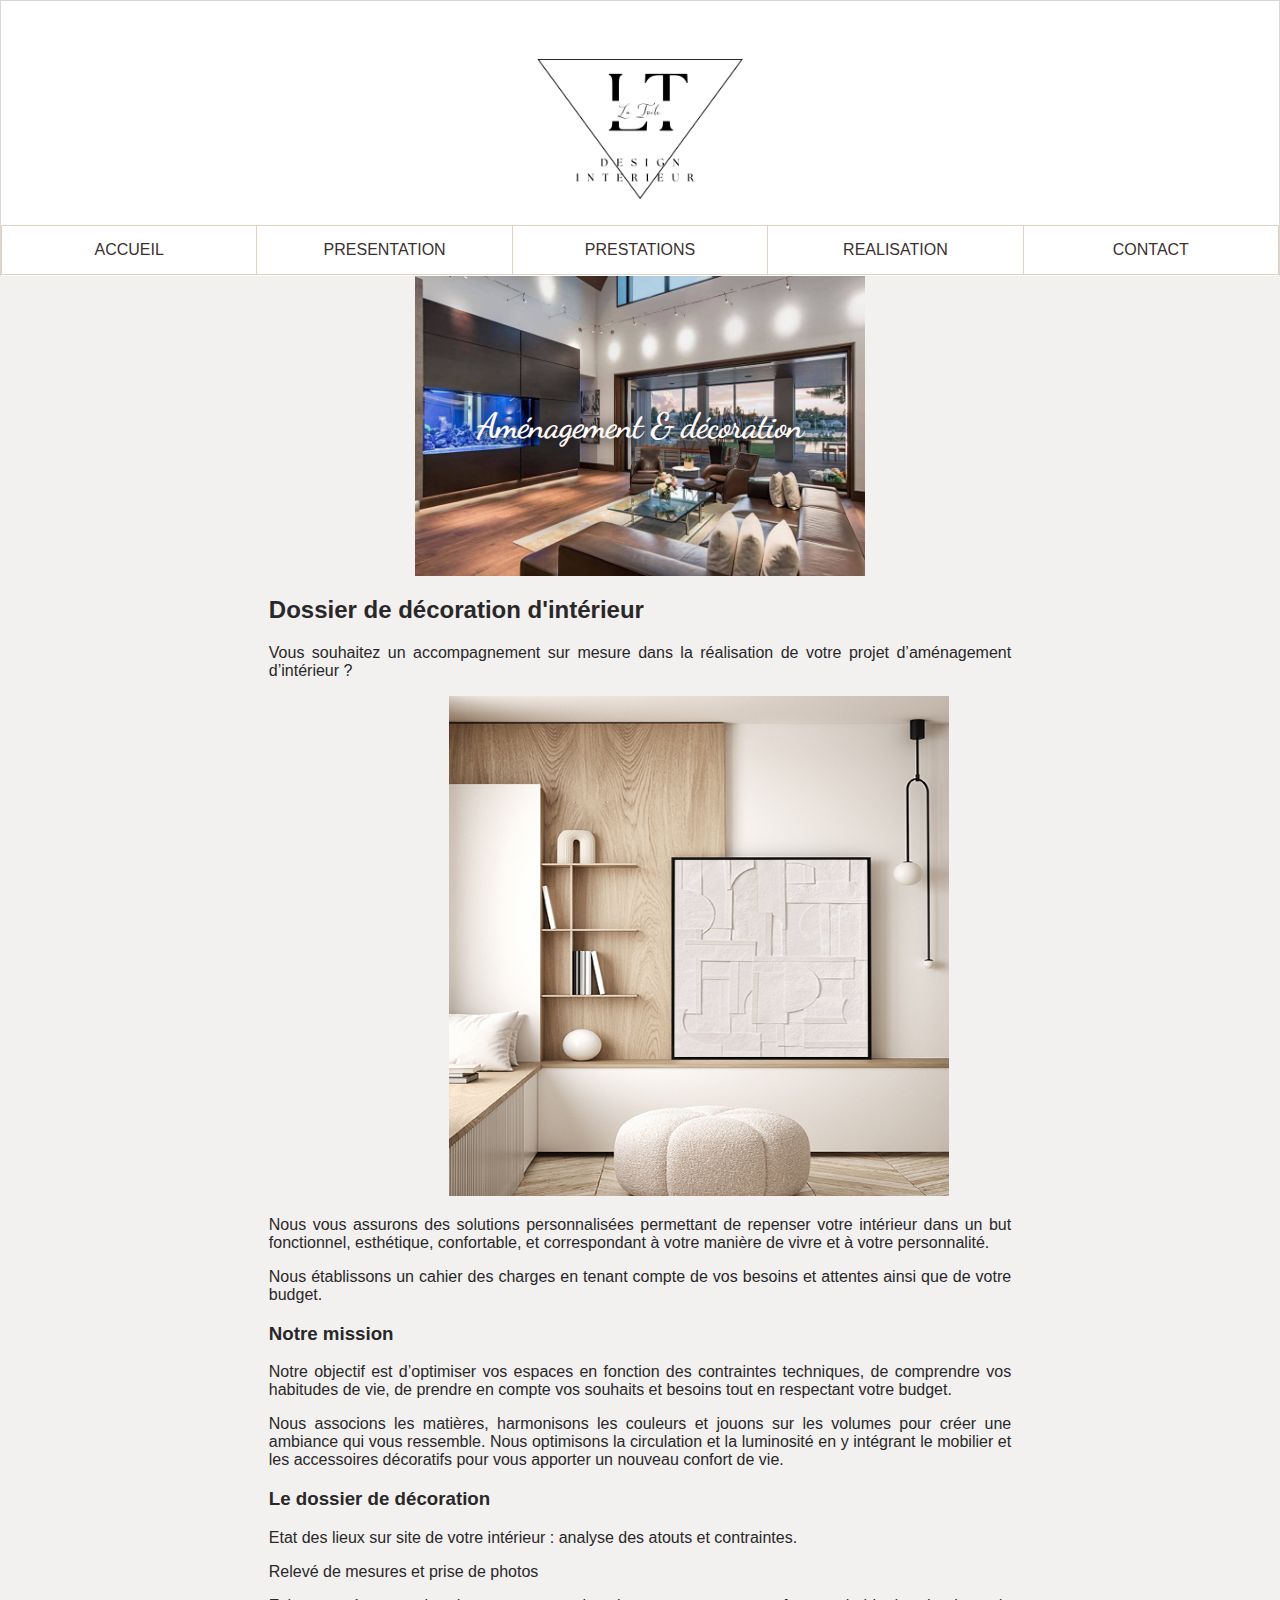
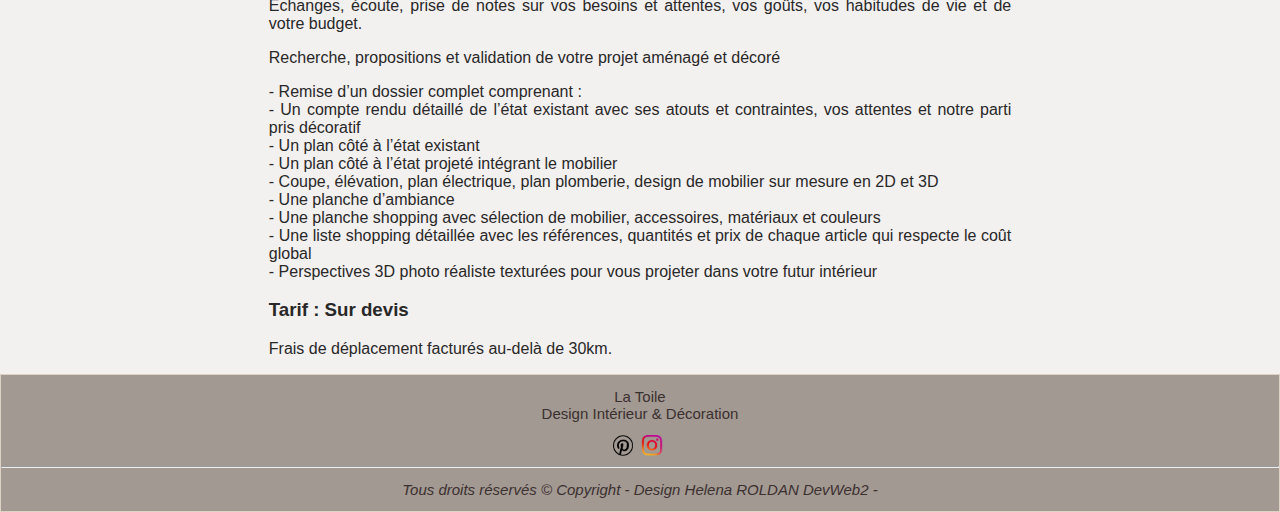
==== pages/amenagement.html @ 63ff3ddd "page amenagement de presta" ====
<!DOCTYPE html>
<html lang="fr">
<head>
    <meta charset="UTF-8">
    <meta http-equiv="X-UA-Compatible" content="IE=edge">
    <meta name="viewport" content="width=device-width, initial-scale=1.0">
    <title>Visite conseil</title>
    <link rel="stylesheet" href="../assets/style/amenagement.css">
</head>
<body>
    <header>
        <img id="logo" src="../assets/images/logorefait.png">
        <section id="container-menu">
             <div id="menu">
                 <input type="checkbox" id="hamburger">
                 <label id="hamburger-logo" for="hamburger"> MENU ☰ </label>
                 <nav>
                     <ul id="ul">
                         <li class="li-menu-1"><a href="../index.html">ACCUEIL</a></li>
                         <li class="li-menu-1"><a href="./presentation.html">PRESENTATION</a></li>
                         <li class="li-menu-1"><a href="./prestation.html">PRESTATIONS</a></li>
                         <li class="li-menu-1"><a href="./pages/realisation.html " target="_blank" title="lien realisation">REALISATIONS</a></li>
                         <li class="li-menu-1"><a href="#">CONTACT</a></li>
                     </ul>
                 </nav>
             </div>
         </section>
         <!-- Création d'un deuxieme menu pour la partie responsive -> tablette grand ecran  -->
         <section id="container-menu-2">
             <ul id="liste-menu-2">
                 <li><a href="../index.html">ACCUEIL</a></li>
                 <li><a href="./presentation.html">PRESENTATION</a></li>
                 <li><a href="./prestation.html">PRESTATIONS</a></li>
                 <li><a href="./pages/realisation.html" target="_blank" title="lien realisation">REALISATION</a></li>
                 <li><a href="#">CONTACT</a></li>
             </ul>
         </section>
     </header>
     <main>
        <section>
            <article id="entete">
                <h1>Aménagement & décoration</h1>
            </article>
        </section>
        <section>
            <article>
                <h2>Dossier de décoration d'intérieur</h2>
            </article>
        </section>
        <section>
            <article>
                <p>
                    Vous souhaitez un accompagnement sur mesure dans la réalisation de votre projet d’aménagement d’intérieur ?
                </p>
                <img id="photo" src="../assets/images/elegance.jpg" alt="">
                <p>
                    Nous vous assurons des solutions personnalisées permettant de repenser votre intérieur dans un but fonctionnel, esthétique, confortable, et correspondant à votre manière de vivre et à votre personnalité.
                </p>
                <p>
                    Nous établissons un cahier des charges en tenant compte de vos besoins et attentes ainsi que de votre budget.
                </p>
            </article>
        </section>
        <section>
            <article>
                <h3>Notre mission</h3>
                <p>
                    Notre objectif est d’optimiser vos espaces en fonction des contraintes techniques, de comprendre vos habitudes de vie, de prendre en compte vos souhaits et besoins tout en respectant votre budget.
                </p>
                <p>
                    Nous associons les matières, harmonisons les couleurs et jouons sur les volumes pour créer une ambiance qui vous ressemble. Nous optimisons la circulation et la luminosité en y intégrant le mobilier et les accessoires décoratifs pour vous apporter un nouveau confort de vie.
                </p>
                <h3>Le dossier de décoration</h3>
                <p>
                    Etat des lieux sur site de votre intérieur : analyse des atouts et contraintes.
                </p>
                <p>
                    Relevé de mesures et prise de photos
                </p>
                <p>
                    Echanges, écoute, prise de notes sur vos besoins et attentes, vos goûts, vos habitudes de vie et de votre budget.
                </p>
                <p>
                    Recherche, propositions et validation de votre projet aménagé et décoré
                </p>
                <p>
                    - Remise d’un dossier complet comprenant : <br>
                    - Un compte rendu détaillé de l’état existant avec ses atouts et contraintes, vos attentes et notre parti pris décoratif <br>
                    - Un plan côté à l’état existant<br>
                    - Un plan côté à l’état projeté intégrant le mobilier<br>
                    - Coupe, élévation, plan électrique, plan plomberie, design de mobilier sur mesure en 2D et 3D<br>
                    - Une planche d’ambiance<br>
                    - Une planche shopping avec sélection de mobilier, accessoires, matériaux et couleurs<br>
                    - Une liste shopping détaillée avec les références, quantités et prix de chaque article qui respecte le coût global<br>
                    - Perspectives 3D photo réaliste texturées pour vous projeter dans votre futur intérieur
                </p>
            </article>
        </section>
        <section>
            <article>
                <h3>Tarif : Sur devis </h3>
                <p>
                    Frais de déplacement facturés au-delà de 30km.
                </p>
            </article>
        </section>
     </main>
     <footer id="footer">
        <p>
            La Toile <br> 
            Design Intérieur & Décoration
        </p>
        <a href="#"><img class="logo-reseau" id="pint" src="../assets/images/pisansfd.png" alt=""></a>
        <a href="#"><img class="logo-reseau"id="insta" src="../assets/images/instassfd.png" alt=""></a>
        <hr>
        <p id="copyright">
           Tous droits réservés © Copyright - Design Helena ROLDAN DevWeb2 -
        </p>
   </footer>
</body>
</html>
---- assets/style/amenagement.css ----
html, body{
    font-family: 'Lucida Sans', 'Lucida Sans Regular', 'Lucida Grande', 'Lucida Sans Unicode', Geneva, Verdana, sans-serif;
    margin: 0%;
    background-color: #f3f0f0;
    color: rgb(41, 40, 40);
  }
  header{
    background-color: white;
    border: 1px solid rgb(220, 213, 213);
    border-bottom: none;
    text-align: center;
  }
  nav {
    background-color: #A29992;;
    overflow: hidden;
    width: 100%;
    transform: translateY(-280px);
  }
  header #logo{
    width: 220px;
  }
  nav a {
    color: rgb(50, 47, 47);
    text-decoration: none;
    padding: 5px;
  }
  footer p{
    margin: 2px;
  }
  @font-face {
    font-family: Titre;
    src: url(../font/DancingScript-VariableFont_wght.ttf);
  }
  .logo-reseau:hover{
    opacity: 0.5;
  }
  #menu {
    position: absolute;
    right:0px;
    top: 0px;
    width: 100%;
  }
  #hamburger {
    display: none;
  }
  #hamburger-logo {
    cursor: pointer;
    background-color: #A29992;
    width: 465px;
    display: block;
    color: rgb(59, 48, 48);
    text-align: left;
    padding: 10px;
  }
  #container-menu{
    background-color: #A29992;
    position: fixed;
    top: 0px;
    height: 42px;
    border-left: none;
    width: 100%;
    z-index: 1;
  }
  #hamburger-logo, nav {
      transition: 0.7s;
  }
  #hamburger:checked ~ #hamburger-logo, #hamburger:checked ~ nav {
    transform: translate(0);
  }
  #ul, .li-menu-1{
    list-style: none;
    padding: 0;
    width: 50px;
    letter-spacing: -2px;
    line-height: 35px;
  }
  #container-menu-2{
    display: none;
  }
  #footer{
    border: 1px solid rgb(221, 210, 196);
    box-sizing: border-box;
    font-size: 12px;
    text-align: center;
    background-color: #A29992;
    color: rgb(59, 48, 48);
  }
  #pint{
    width: 20px;
  }
  #insta{
    width: 30px;
  }
  #copyright{
    font-style: italic;
  }
  h1{
    color: rgb(251, 247, 247);
    text-align: center;
    letter-spacing: -1px;
    text-shadow:1px 1px 15px rgb(9, 9, 9);
    font-family: "Titre";
    font-size: 35px;
    margin: 0;
    line-height: 300px;
  }
  #entete{
    background-image: url(../images/sejour-design-mobilier-luxe-maison.jpg);
    background-position:center;
    width: 100%;
  }
  img{
    width: 100%;
  }
  article{
    width: 80%;
    text-align: justify;
    margin: auto;
  }
  @media screen and (min-width:500px){
    footer p{
      margin: 13px
    }
    #footer{
      font-size: 13px;
    }
    #logo{
      width: 206px;
    }
    #plan{
        width: 500px;
    }
  }
  @media screen and (min-width : 800px){
    header{
      height: 275px;
    }
    footer p{
      margin: 13px;
    }
    nav{
      display: none;
    }
    ul {
      display: flex;
      padding: 0;
      justify-content: space-between;
      margin: 0;
    }
    li{
      list-style: none;
      border: 1px solid rgb(221, 210, 196);
      border-right: none;
      width: 450px;
    }
    li:last-child{
      border: 1px solid rgb(221, 210, 196);
    }
    .menu{
      display: none;
    }
    #footer{
      font-size: 15px;
      background-color: #A29992;
    }
    #container-menu{
      display: none;
    }
    #container-menu-2 {
      display:block;
      width: 100%;
    }
    #ul .li-menu-1{
      display: none;
    }
    #liste-menu-2 a{
      text-decoration: none;
      display: block;
      padding: 15px;
      color: rgb(59, 48, 48);
    }
    #liste-menu-2 a:hover{
      color: white;
      font-weight: bold;
      background-color: #A29992;
    }
    #entete{
      background-position: center;
      background-size: contain;
      background-repeat: no-repeat;
    }
    }
    @media (min-width:900px) and (max-width:2000px){
        article{
            width: 58%;
        }
        #photo{
            margin-left: 180px;
            height: 500px;
            width: 500px;
        }
    }
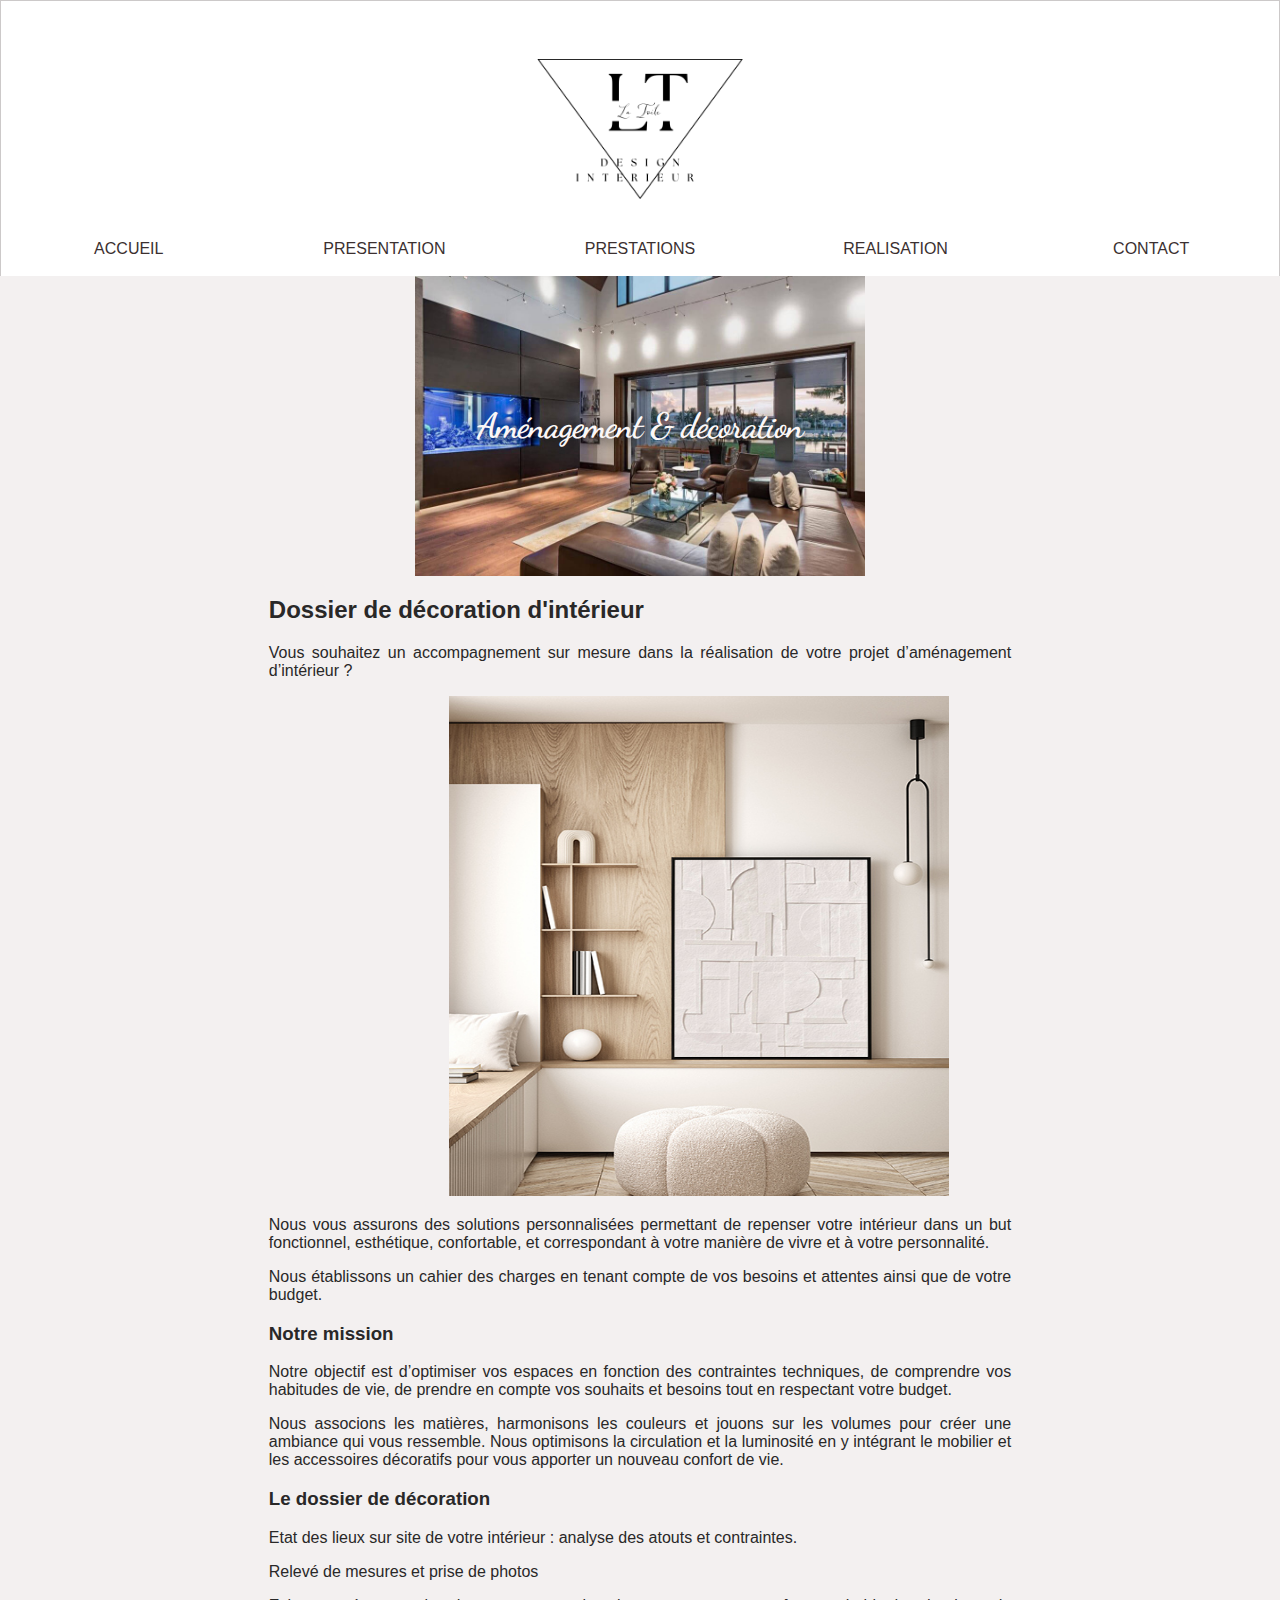
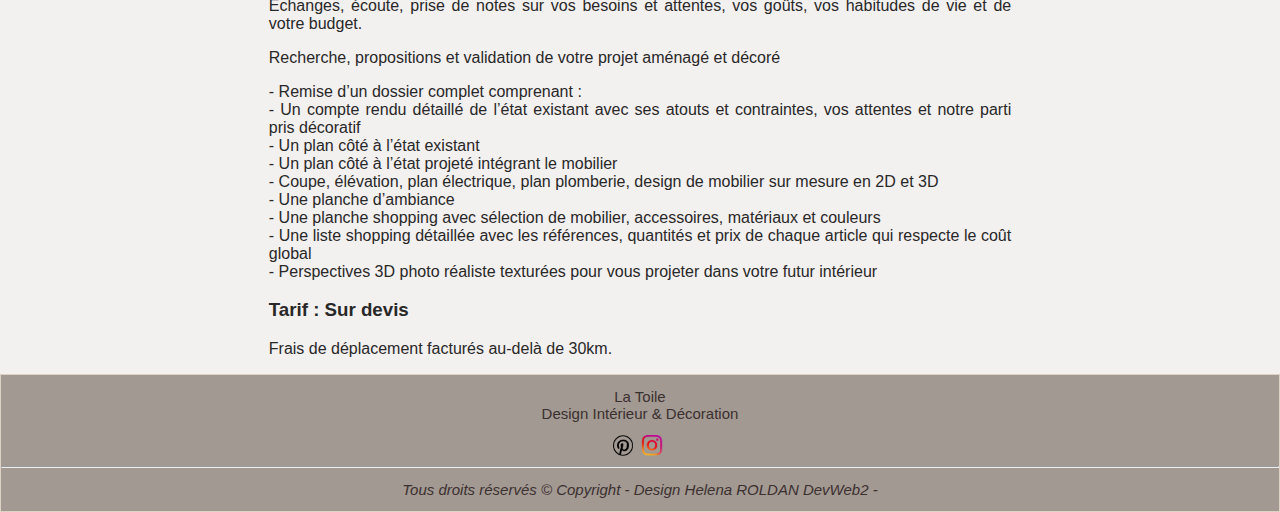
==== commit cbe42427: "amenagement" ====
--- a/pages/amenagement.html
+++ b/pages/amenagement.html
@@ -5,6 +5,7 @@
     <meta http-equiv="X-UA-Compatible" content="IE=edge">
     <meta name="viewport" content="width=device-width, initial-scale=1.0">
     <title>Visite conseil</title>
+    <link rel="stylesheet" href="../assets/style/headerfooter.css">
     <link rel="stylesheet" href="../assets/style/amenagement.css">
 </head>
 <body>
@@ -16,11 +17,11 @@
                  <label id="hamburger-logo" for="hamburger"> MENU ☰ </label>
                  <nav>
                      <ul id="ul">
-                         <li class="li-menu-1"><a href="../index.html">ACCUEIL</a></li>
-                         <li class="li-menu-1"><a href="./presentation.html">PRESENTATION</a></li>
-                         <li class="li-menu-1"><a href="./prestation.html">PRESTATIONS</a></li>
-                         <li class="li-menu-1"><a href="./pages/realisation.html " target="_blank" title="lien realisation">REALISATIONS</a></li>
-                         <li class="li-menu-1"><a href="#">CONTACT</a></li>
+                         <li class="li-menu-1"><a href="./index.html">ACCUEIL</a></li>
+                         <li class="li-menu-1"><a href="./pages/presentation.html">PRESENTATION</a></li>
+                         <li class="li-menu-1"><a href="./pages/prestation.html">PRESTATIONS</a></li>
+                         <li class="li-menu-1"><a href="./pages/realisation.html" target="_blank" title="lien realisation">REALISATIONS</a></li>
+                         <li class="li-menu-1"><a href="./pages/contact.html">CONTACT</a></li>
                      </ul>
                  </nav>
              </div>
@@ -28,11 +29,11 @@
          <!-- Création d'un deuxieme menu pour la partie responsive -> tablette grand ecran  -->
          <section id="container-menu-2">
              <ul id="liste-menu-2">
-                 <li><a href="../index.html">ACCUEIL</a></li>
-                 <li><a href="./presentation.html">PRESENTATION</a></li>
-                 <li><a href="./prestation.html">PRESTATIONS</a></li>
+                 <li><a href="./index.html">ACCUEIL</a></li>
+                 <li><a href="./pages/presentation.html">PRESENTATION</a></li>
+                 <li><a href="./pages/prestation.html">PRESTATIONS</a></li>
                  <li><a href="./pages/realisation.html" target="_blank" title="lien realisation">REALISATION</a></li>
-                 <li><a href="#">CONTACT</a></li>
+                 <li><a href="./pages/contact.html">CONTACT</a></li>
              </ul>
          </section>
      </header>
--- a/assets/style/headerfooter.css
+++ b/assets/style/headerfooter.css
@@ -0,0 +1,159 @@
+header{
+    background-color: white;
+    border: 1px solid rgb(204, 201, 201);
+    border-bottom: none;
+    text-align: center;
+  }
+  nav {
+    background-color: #A29992;;
+    overflow: hidden;
+    width: 100%;
+    transform: translateY(-280px);
+  }
+  header #logo{
+    width: 220px;
+  }
+  nav a {
+    color: rgb(50, 47, 47);
+    text-decoration: none;
+    padding: 5px;
+  }
+  footer p{
+    margin: 2px;
+  }
+  .logo-reseau:hover{
+    opacity: 0.5;
+  }
+  #menu {
+    position: absolute;
+    right:0px;
+    top: 0px;
+    width: 100%;
+  }
+  #hamburger {
+    display: none;
+  }
+  #hamburger-logo {
+    cursor: pointer;
+    background-color: #A29992;
+    width: 465px;
+    display: block;
+    color: rgb(59, 48, 48);
+    text-align: left;
+    padding: 10px;
+  }
+  #container-menu{
+    background-color: #A29992;
+    position: fixed;
+    top: 0px;
+    height: 42px;
+    border-left: none;
+    width: 100%;
+  }
+  #hamburger-logo, nav {
+      transition: 0.7s;
+  }
+  #hamburger:checked ~ #hamburger-logo, #hamburger:checked ~ nav {
+    transform: translate(0);
+  }
+  #ul, .li-menu-1{
+    list-style: none;
+    padding: 0;
+    width: 50px;
+    letter-spacing: -2px;
+    line-height: 35px;
+  }
+  #container-menu-2{
+    display: none;
+  }
+  #footer{
+    border: 1px solid rgb(221, 210, 196);
+    box-sizing: border-box;
+    font-size: 12px;
+    text-align: center;
+    background-color: #A29992;
+    color: rgb(59, 48, 48);
+  }
+  #pint{
+    width: 20px;
+  }
+  #insta{
+    width: 30px;
+  }
+  #copyright{
+    font-style: italic;
+  }
+  #contact{
+    border: 1px solid white;
+    width: 160px;
+    padding: 8px;
+    border-radius: 5px;
+    box-sizing: border-box;
+  }
+  #contact, a {
+    text-decoration: none;
+    color: white;
+  }
+  #contact:hover{
+    background-color: rgb(177, 174, 174);
+  }
+  @media screen and (min-width:500px){
+    footer p{
+      margin: 13px
+    }
+    #footer{
+      font-size: 13px;
+    }
+    #logo{
+      width: 206px;
+    }
+  }
+  @media screen and (min-width : 800px){
+    header{
+        height: 275px;
+      }
+      footer p{
+        margin: 13px;
+      }
+      nav{
+        display: none;
+      }
+      ul {
+        display: flex;
+        padding: 0;
+        justify-content: space-between;
+        margin: 0;
+      }
+      li{
+        list-style: none;
+        width: 450px;
+      }
+      .menu{
+        display: none;
+      }
+      #footer{
+        font-size: 15px;
+        background-color: #A29992;;
+      }
+      #container-menu{
+        display: none;
+      }
+    
+      #container-menu-2 {
+        display:block;
+        width: 100%;
+      }
+      #ul .li-menu-1{
+        display: none;
+      }
+      #liste-menu-2 a{
+        text-decoration: none;
+        display: block;
+        padding: 15px;
+        color: rgb(59, 48, 48);
+      }
+      #liste-menu-2 a:hover{
+        color: rgb(109, 93, 93);
+        font-weight: bold;
+      }
+    }--- a/assets/style/amenagement.css
+++ b/assets/style/amenagement.css
@@ -3,200 +3,59 @@
     margin: 0%;
     background-color: #f3f0f0;
     color: rgb(41, 40, 40);
+}
+header #logo{
+  width: 220px;
+}
+h1{
+  color: rgb(251, 247, 247);
+  text-align: center;
+  letter-spacing: -1px;
+  text-shadow:1px 1px 15px rgb(9, 9, 9);
+  font-family: "Titre";
+  font-size: 35px;
+  margin: 0;
+  line-height: 300px;
+}
+img{
+  width: 100%;
+}
+article{
+  width: 80%;
+  text-align: justify;
+  margin: auto;
+}
+@font-face {
+  font-family: Titre;
+  src: url(../font/DancingScript-VariableFont_wght.ttf);
+}
+#entete{
+  background-image: url(../images/sejour-design-mobilier-luxe-maison.jpg);
+  background-position:center;
+  width: 100%;
+}
+@media screen and (min-width:500px){
+  #logo{
+   width: 206px;
   }
-  header{
-    background-color: white;
-    border: 1px solid rgb(220, 213, 213);
-    border-bottom: none;
-    text-align: center;
+  #plan{
+    width: 500px;
   }
-  nav {
-    background-color: #A29992;;
-    overflow: hidden;
-    width: 100%;
-    transform: translateY(-280px);
+}
+@media screen and (min-width : 800px){
+  #entete{
+    background-position: center;
+    background-size: contain;
+    background-repeat: no-repeat;
   }
-  header #logo{
-    width: 220px;
+}
+@media (min-width:900px) and (max-width:2000px){
+  article{
+      width: 58%;
   }
-  nav a {
-    color: rgb(50, 47, 47);
-    text-decoration: none;
-    padding: 5px;
+  #photo{
+      margin-left: 180px;
+      height: 500px;
+      width: 500px;
   }
-  footer p{
-    margin: 2px;
-  }
-  @font-face {
-    font-family: Titre;
-    src: url(../font/DancingScript-VariableFont_wght.ttf);
-  }
-  .logo-reseau:hover{
-    opacity: 0.5;
-  }
-  #menu {
-    position: absolute;
-    right:0px;
-    top: 0px;
-    width: 100%;
-  }
-  #hamburger {
-    display: none;
-  }
-  #hamburger-logo {
-    cursor: pointer;
-    background-color: #A29992;
-    width: 465px;
-    display: block;
-    color: rgb(59, 48, 48);
-    text-align: left;
-    padding: 10px;
-  }
-  #container-menu{
-    background-color: #A29992;
-    position: fixed;
-    top: 0px;
-    height: 42px;
-    border-left: none;
-    width: 100%;
-    z-index: 1;
-  }
-  #hamburger-logo, nav {
-      transition: 0.7s;
-  }
-  #hamburger:checked ~ #hamburger-logo, #hamburger:checked ~ nav {
-    transform: translate(0);
-  }
-  #ul, .li-menu-1{
-    list-style: none;
-    padding: 0;
-    width: 50px;
-    letter-spacing: -2px;
-    line-height: 35px;
-  }
-  #container-menu-2{
-    display: none;
-  }
-  #footer{
-    border: 1px solid rgb(221, 210, 196);
-    box-sizing: border-box;
-    font-size: 12px;
-    text-align: center;
-    background-color: #A29992;
-    color: rgb(59, 48, 48);
-  }
-  #pint{
-    width: 20px;
-  }
-  #insta{
-    width: 30px;
-  }
-  #copyright{
-    font-style: italic;
-  }
-  h1{
-    color: rgb(251, 247, 247);
-    text-align: center;
-    letter-spacing: -1px;
-    text-shadow:1px 1px 15px rgb(9, 9, 9);
-    font-family: "Titre";
-    font-size: 35px;
-    margin: 0;
-    line-height: 300px;
-  }
-  #entete{
-    background-image: url(../images/sejour-design-mobilier-luxe-maison.jpg);
-    background-position:center;
-    width: 100%;
-  }
-  img{
-    width: 100%;
-  }
-  article{
-    width: 80%;
-    text-align: justify;
-    margin: auto;
-  }
-  @media screen and (min-width:500px){
-    footer p{
-      margin: 13px
-    }
-    #footer{
-      font-size: 13px;
-    }
-    #logo{
-      width: 206px;
-    }
-    #plan{
-        width: 500px;
-    }
-  }
-  @media screen and (min-width : 800px){
-    header{
-      height: 275px;
-    }
-    footer p{
-      margin: 13px;
-    }
-    nav{
-      display: none;
-    }
-    ul {
-      display: flex;
-      padding: 0;
-      justify-content: space-between;
-      margin: 0;
-    }
-    li{
-      list-style: none;
-      border: 1px solid rgb(221, 210, 196);
-      border-right: none;
-      width: 450px;
-    }
-    li:last-child{
-      border: 1px solid rgb(221, 210, 196);
-    }
-    .menu{
-      display: none;
-    }
-    #footer{
-      font-size: 15px;
-      background-color: #A29992;
-    }
-    #container-menu{
-      display: none;
-    }
-    #container-menu-2 {
-      display:block;
-      width: 100%;
-    }
-    #ul .li-menu-1{
-      display: none;
-    }
-    #liste-menu-2 a{
-      text-decoration: none;
-      display: block;
-      padding: 15px;
-      color: rgb(59, 48, 48);
-    }
-    #liste-menu-2 a:hover{
-      color: white;
-      font-weight: bold;
-      background-color: #A29992;
-    }
-    #entete{
-      background-position: center;
-      background-size: contain;
-      background-repeat: no-repeat;
-    }
-    }
-    @media (min-width:900px) and (max-width:2000px){
-        article{
-            width: 58%;
-        }
-        #photo{
-            margin-left: 180px;
-            height: 500px;
-            width: 500px;
-        }
-    }+}